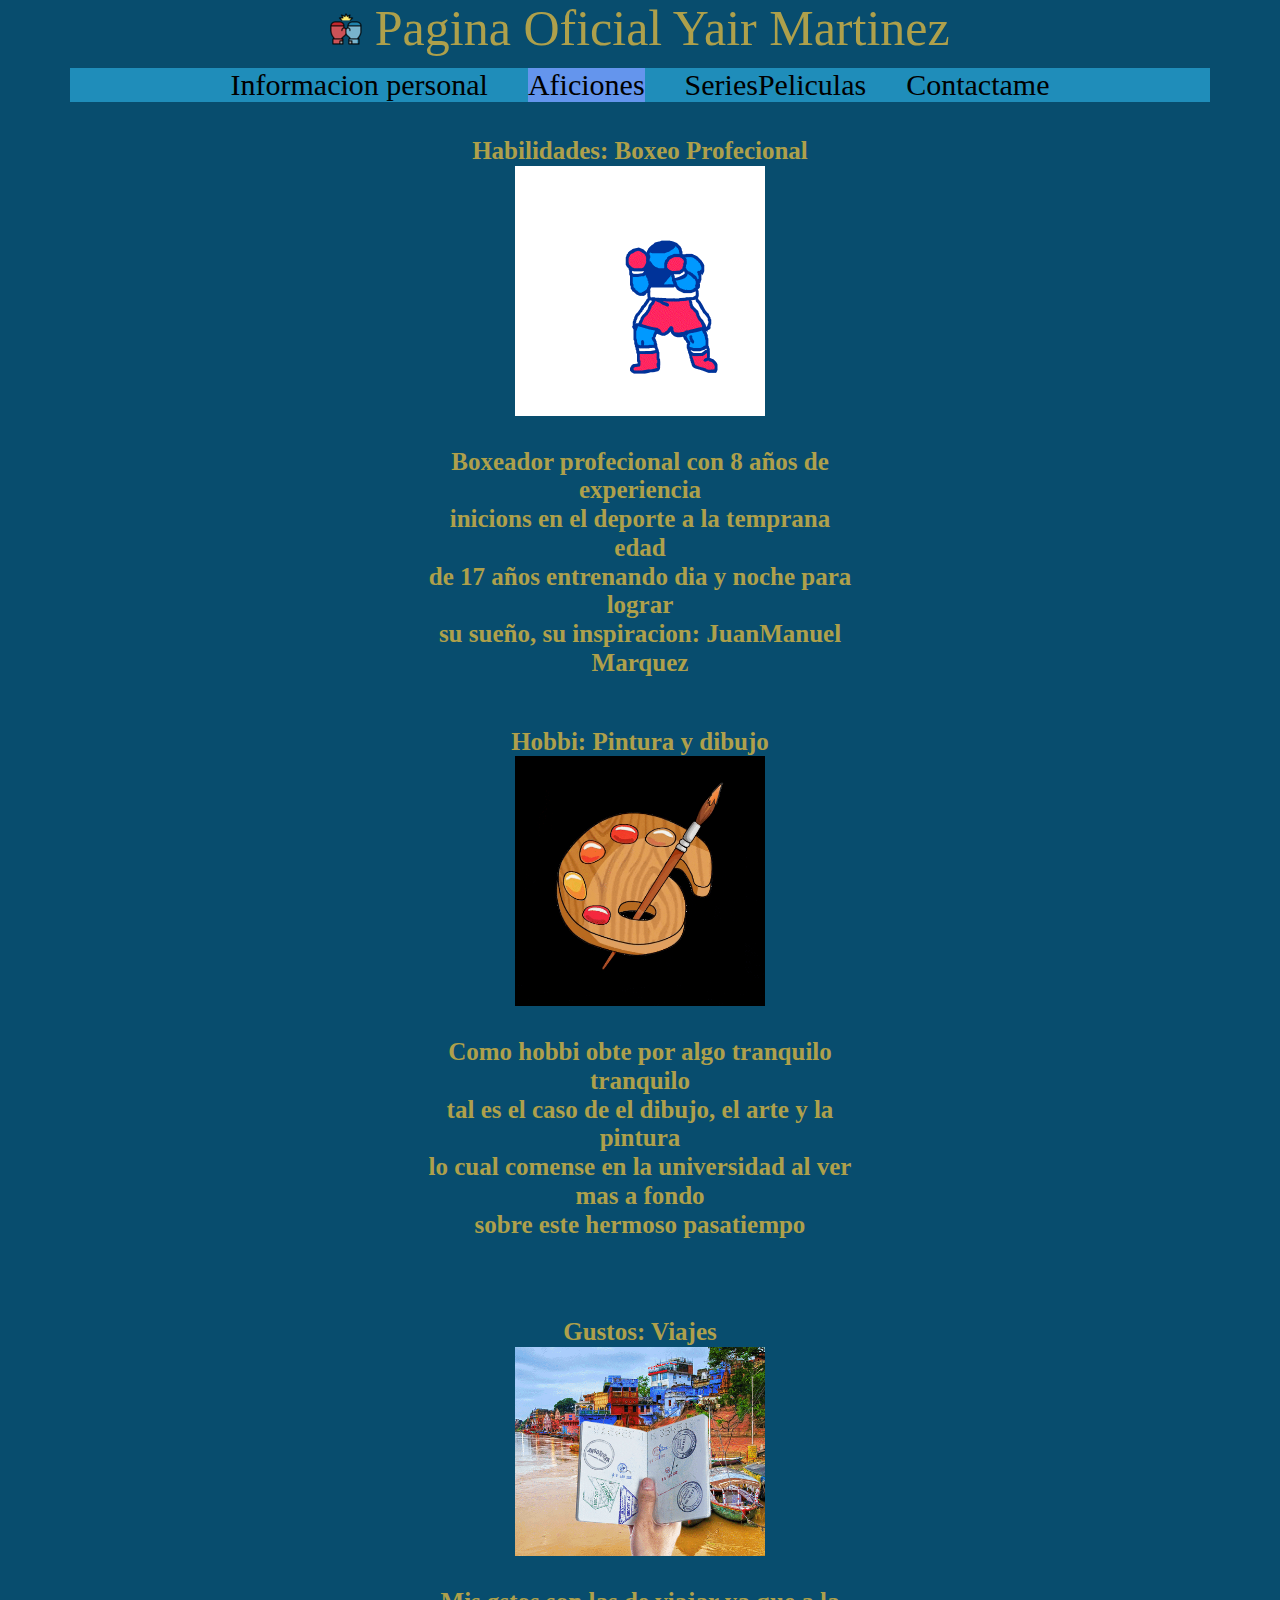
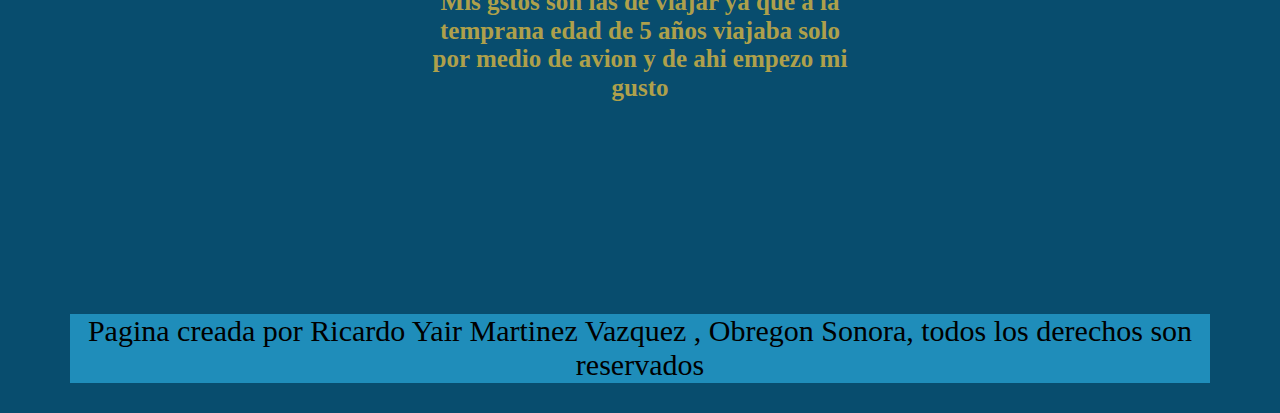
==== aficiones.html @ d59e8162 "Asignacion 01 Primera Prueba" ====
<!DOCTYPE html>
<html lang="en">

<head>
    <meta charset="UTF-8">
    <meta http-equiv="X-UA-Compatible" content="IE=edge">
    <meta name="viewport" content="width=device-width, initial-scale=1.0">
    <link rel="stylesheet" href="css/styles.css">
    <link rel="stylesheet" href="css/normalize.css">
    <title>Document</title>
</head>



<body class="body">
    <header class="header">
        <img src="img/box.png" alt="Boxeo"> Pagina Oficial Yair Martinez
        <nav class="navegacion">
            <a class="navegacion__enlace" href="index.html">Informacion personal</a>
            <a class="navegacion__enlace--activo" href="aficiones.html">Aficiones</a>
            <a class="navegacion__enlace" href="seriesPeliculas.html">SeriesPeliculas</a>
            <a class="navegacion__enlace" href="contactame.html">Contactame</a>
        </nav>
    </header>
    <div class="contenedor--aficiones">
        <div class="contenedor--box">
            <p class="p1"> <b> Habilidades: Boxeo Profecional </b>
                <br>
                <img src="img/box.gif" alt="Boxeador" width="250">
            </p>
            <p class="p2"> <b> Boxeador profecional con 8 años de experiencia
                <br>inicions en el deporte a la temprana edad
                <br> de 17 años entrenando dia y noche para lograr
                <br> su sueño, su inspiracion: JuanManuel Marquez</b>
            </p>
        </div>

        <div class="contenedor--pintura">
            <p class="p1"><b>Hobbi: Pintura y dibujo</b>
                <br>
                <img src="img/pintura.gif" alt="pintura" width="250">
            </p>
            <p class="p2"> <b>Como hobbi obte por algo tranquilo tranquilo
                     <br>tal es el caso de el dibujo, el arte y la pintura
                        <br> lo cual comense en la universidad al ver mas a fondo
                        <br>sobre este hermoso pasatiempo</b>
            </p>

        </div>

        <div class="contenedor--viaje">
            <p class="p1"><b>Gustos: Viajes</b>
                <br>
                <img src="img/viaje.gif" alt="viajar" width="250">
            </p>
            <p class="p2"> <b>Mis gstos son las de viajar ya que a la 
                <br>temprana edad de 5 años viajaba solo 
                <br>por medio de avion y de ahi empezo mi gusto
            </b>
            </p>

        </div>

    </div>


    <footer class="footer ">
        <p class="footer__text">
            Pagina creada por Ricardo Yair Martinez Vazquez , Obregon Sonora, todos los derechos son reservados
        </p>
    </footer>

</body>

</html>
---- css/styles.css ----
:root {
    --primario: #084d6e;
    --secundario: #1f8dba;
    --texto: #aea04b;
}

html {
    box-sizing: border-box;
    font-size: 62.5%;
    /* 1rem= 10px */
}

*,
*:before,
*:after {
    box-sizing: inherit;
}

.body {
    background-color: var(--primario);
}

.header {
    text-align: center;
    font-size: 50px;
    color: var(--texto);
}


/* globales */

.navegacion {
    background-color: var(--secundario);
    font-size: 3rem;
    color: black;
    display: flex;
    justify-content: center;
    gap: 4rem;
    margin: 1rem 7rem;
    text-align: center;
}

.navegacion__enlace--activo {
    background-color: cornflowerblue;
}

.footer {
    background-color: var(--secundario);
    margin: 1rem 7rem;
}

.footer__text {
    text-align: center;
    font-size: 3rem;
}

.navegacion,
a:link {
    text-decoration: none;
    color: black;
}

.navegacion,
a:visited {
    text-decoration: none;
    color: black;
}


/* index */

.contenedor--index {
    display: grid;
    grid-template-columns: repeat(4, 1fr);
}

.imagen {
    max-width: 70%;
}

.contenedorInformacion {
    font-size: 2rem;
    color: var(--texto);
    grid-area: 1/3;
}

.contenedorImagen {
    grid-area: 1/2;
    margin: 2rem 2rem;
}


/* aficiones */

.contenedor--aficiones {
    display: grid;
    grid-template-columns: repeat(3, 1fr);
    grid-template-rows: repeat(3, 1fr);
}

.contenedor--box {
    grid-area: 1/2;
    text-align: center;
    font-size: 2.5rem;
    color: var(--texto);
    gap: 40px;
}

.contenedor--pintura {
    grid-area: 2/2;
    text-align: center;
    font-size: 2.5rem;
    color: var(--texto);
    gap: 40px;
}

.contenedor--viaje {
    grid-area: 3/2;
    text-align: center;
    font-size: 2.5rem;
    color: var(--texto);
    gap: 40px;
}


/* contactame */

.formulario {
    font-size: 3rem;
    background-color: var(--secundario);
    width: min(100rem, 100%);
    margin: 5rem auto;
    padding: 1rem;
    border-radius: 1rem;
}

.formulario fieldset {
    border: none;
}

.formulario legend {
    text-align: center;
    font-size: 1.8rem;
    text-transform: uppercase;
    font-weight: 700;
    margin-bottom: 2rem;
    color: var(--texto);
}

.campo {
    margin-bottom: 1rem;
}

.campo label {
    color: white;
    font-weight: bold;
    margin-bottom: 1rem;
    display: block;
}

.input-text {
    width: 100%;
    border: none;
    padding: 1rem;
    border-radius: .5rem;
}

.enviar .boton {
    width: 100%;
}


/* seriesPeliculas */

.contenedor--series {
    display: grid;
    grid-template-columns: repeat(4, 1fr);
    grid-template-rows: repeat(3, 1fr);
    font-size: 2.5rem;
    border-bottom: 1rem solid #aea04b;
}

.contenedor--peliculas {
    display: grid;
    grid-template-columns: repeat(4, 1fr);
    grid-template-rows: repeat(3, 1fr);
    font-size: 2.5rem;
}

.imagenSeries {
    max-width: 100%;
    margin: 5rem 0;
}

.imagenPeliculas {
    max-width: 100%;
    margin: 5rem 0;
}

.serie1 {
    grid-area: 1/2;
}

.cont1 {
    grid-area: 1/3;
    margin: 5rem 0;
}

.serie2 {
    grid-area: 2/2;
}

.cont2 {
    grid-area: 2/3;
    margin: 5rem 0;
}

.serie3 {
    grid-area: 3/2;
}

.cont3 {
    grid-area: 3/3;
    margin: 5rem 0;
}

.peli1 {
    grid-area: 1/2;
}

.cont4 {
    grid-area: 1/3;
    margin: 5rem 0;
}

.peli2 {
    grid-area: 2/2;
}

.cont5 {
    grid-area: 2/3;
    margin: 5rem 0;
}

.peli3 {
    grid-area: 3/2;
}

.cont6 {
    grid-area: 3/3;
    margin: 5rem 0;
}
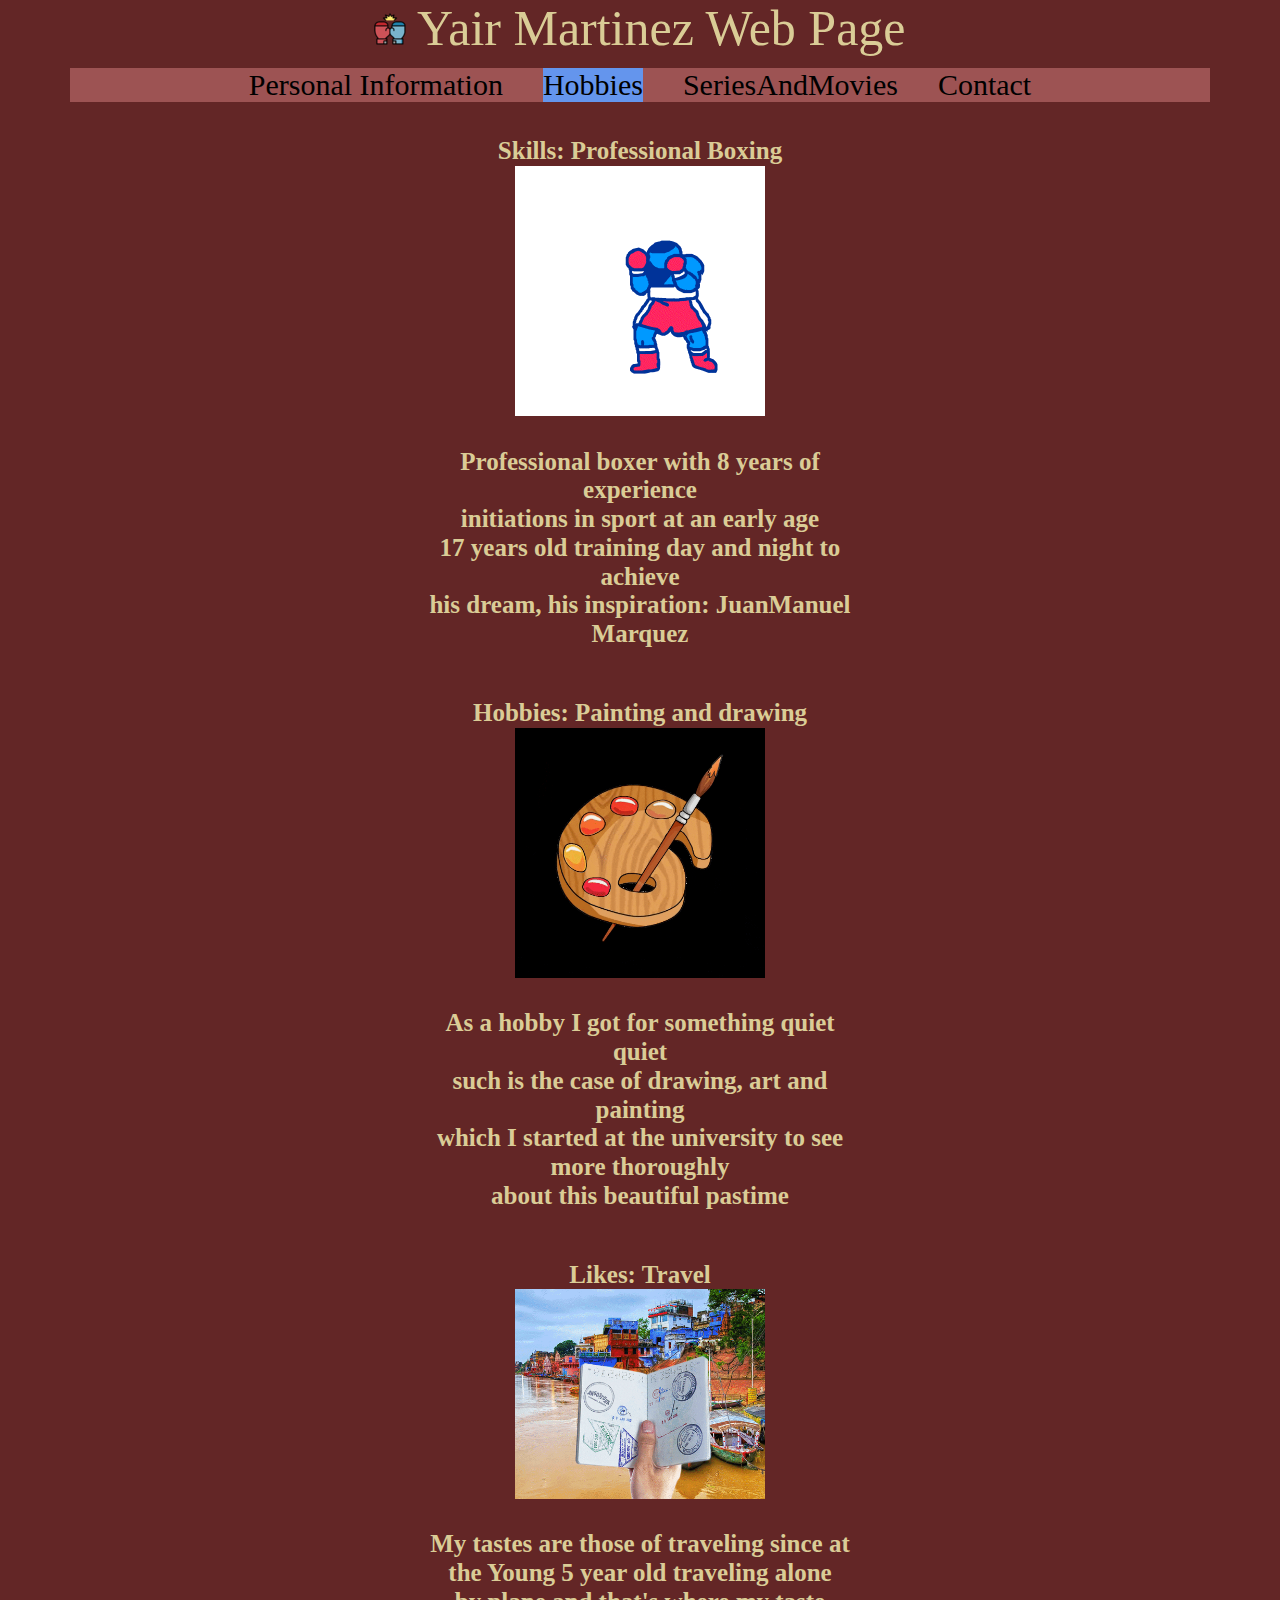
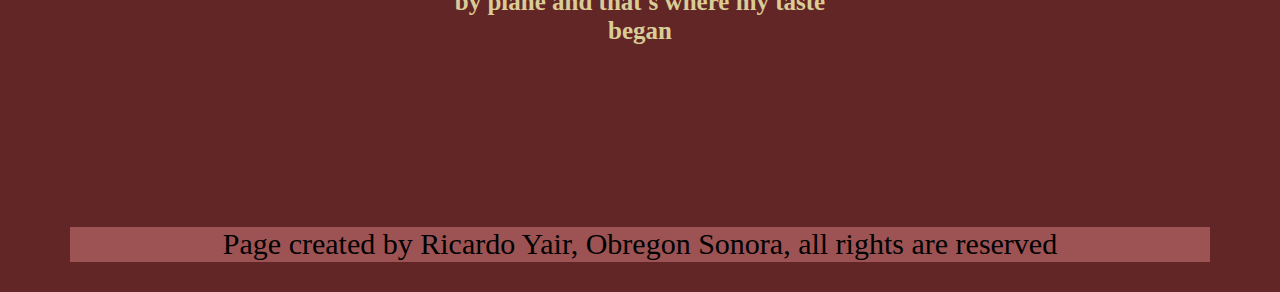
==== commit 11ed5f39: "git con branch" ====
--- a/aficiones.html
+++ b/aficiones.html
@@ -14,48 +14,48 @@
 
 <body class="body">
     <header class="header">
-        <img src="img/box.png" alt="Boxeo"> Pagina Oficial Yair Martinez
+        <img src="img/box.png" alt="Boxeo"> Yair Martinez Web Page
         <nav class="navegacion">
-            <a class="navegacion__enlace" href="index.html">Informacion personal</a>
-            <a class="navegacion__enlace--activo" href="aficiones.html">Aficiones</a>
-            <a class="navegacion__enlace" href="seriesPeliculas.html">SeriesPeliculas</a>
-            <a class="navegacion__enlace" href="contactame.html">Contactame</a>
+            <a class="navegacion__enlace" href="index.html">Personal Information</a>
+            <a class="navegacion__enlace--activo" href="aficiones.html">Hobbies</a>
+            <a class="navegacion__enlace" href="seriesPeliculas.html">SeriesAndMovies</a>
+            <a class="navegacion__enlace" href="contactame.html">Contact</a>
         </nav>
     </header>
     <div class="contenedor--aficiones">
         <div class="contenedor--box">
-            <p class="p1"> <b> Habilidades: Boxeo Profecional </b>
+            <p class="p1"> <b> Skills: Professional Boxing </b>
                 <br>
                 <img src="img/box.gif" alt="Boxeador" width="250">
             </p>
-            <p class="p2"> <b> Boxeador profecional con 8 años de experiencia
-                <br>inicions en el deporte a la temprana edad
-                <br> de 17 años entrenando dia y noche para lograr
-                <br> su sueño, su inspiracion: JuanManuel Marquez</b>
+            <p class="p2"> <b> Professional boxer with 8 years of experience
+                <br>initiations in sport at an early age
+                <br> 17 years old training day and night to achieve
+                <br> his dream, his inspiration: JuanManuel Marquez</b>
             </p>
         </div>
 
         <div class="contenedor--pintura">
-            <p class="p1"><b>Hobbi: Pintura y dibujo</b>
+            <p class="p1"><b>Hobbies: Painting and drawing </b>
                 <br>
                 <img src="img/pintura.gif" alt="pintura" width="250">
             </p>
-            <p class="p2"> <b>Como hobbi obte por algo tranquilo tranquilo
-                     <br>tal es el caso de el dibujo, el arte y la pintura
-                        <br> lo cual comense en la universidad al ver mas a fondo
-                        <br>sobre este hermoso pasatiempo</b>
+            <p class="p2"> <b>As a hobby I got for something quiet quiet
+                <br>such is the case of drawing, art and painting
+                   <br> which I started at the university to see more thoroughly
+                   <br>about this beautiful pastime</b>
             </p>
 
         </div>
 
         <div class="contenedor--viaje">
-            <p class="p1"><b>Gustos: Viajes</b>
+            <p class="p1"><b>Likes: Travel</b>
                 <br>
                 <img src="img/viaje.gif" alt="viajar" width="250">
             </p>
-            <p class="p2"> <b>Mis gstos son las de viajar ya que a la 
-                <br>temprana edad de 5 años viajaba solo 
-                <br>por medio de avion y de ahi empezo mi gusto
+            <p class="p2"> <b>My tastes are those of traveling since at the
+                Young 5 year old traveling alone
+                <br>by plane and that's where my taste began
             </b>
             </p>
 
@@ -66,8 +66,7 @@
 
     <footer class="footer ">
         <p class="footer__text">
-            Pagina creada por Ricardo Yair Martinez Vazquez , Obregon Sonora, todos los derechos son reservados
-        </p>
+            Page created by Ricardo Yair, Obregon Sonora, all rights are reserved </p>
     </footer>
 
 </body>
--- a/css/styles.css
+++ b/css/styles.css
@@ -1,7 +1,7 @@
 :root {
-    --primario: #084d6e;
-    --secundario: #1f8dba;
-    --texto: #aea04b;
+    --primario: #632626;
+    --secundario: #9D5353;
+    --texto: #DACC96;
 }
 
 html {
